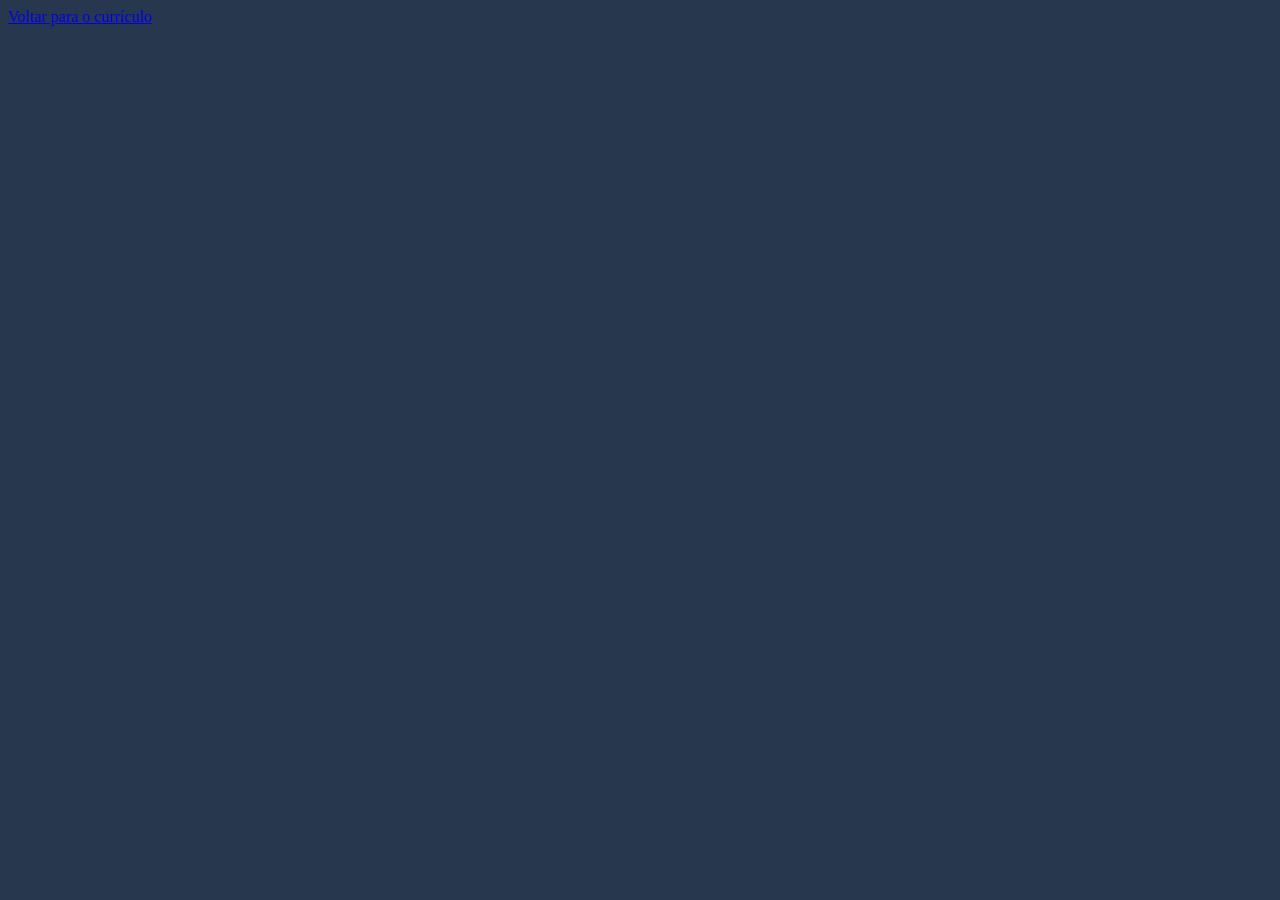
==== experiencia.html @ 874d41bb "Add files via upload" ====
<!DOCTYPE html>
<html lang="en">
<head>
    <meta charset="UTF-8">
    <meta name="viewport" content="width=device-width, initial-scale=1.0">
    <title>Curriculo-Experiências</title>
    <link rel="stylesheet" href="style2.css">
    <link rel="shortcut icon" href="imagens/favicon.ico" type="image/x-icon">
</head>
<body>
    <a href="index.html">Voltar para o currículo</a>
</body>
</html>
---- style2.css ----
body {
    background-color: #27374D;
    padding: 0%;
    border: 0%;
}
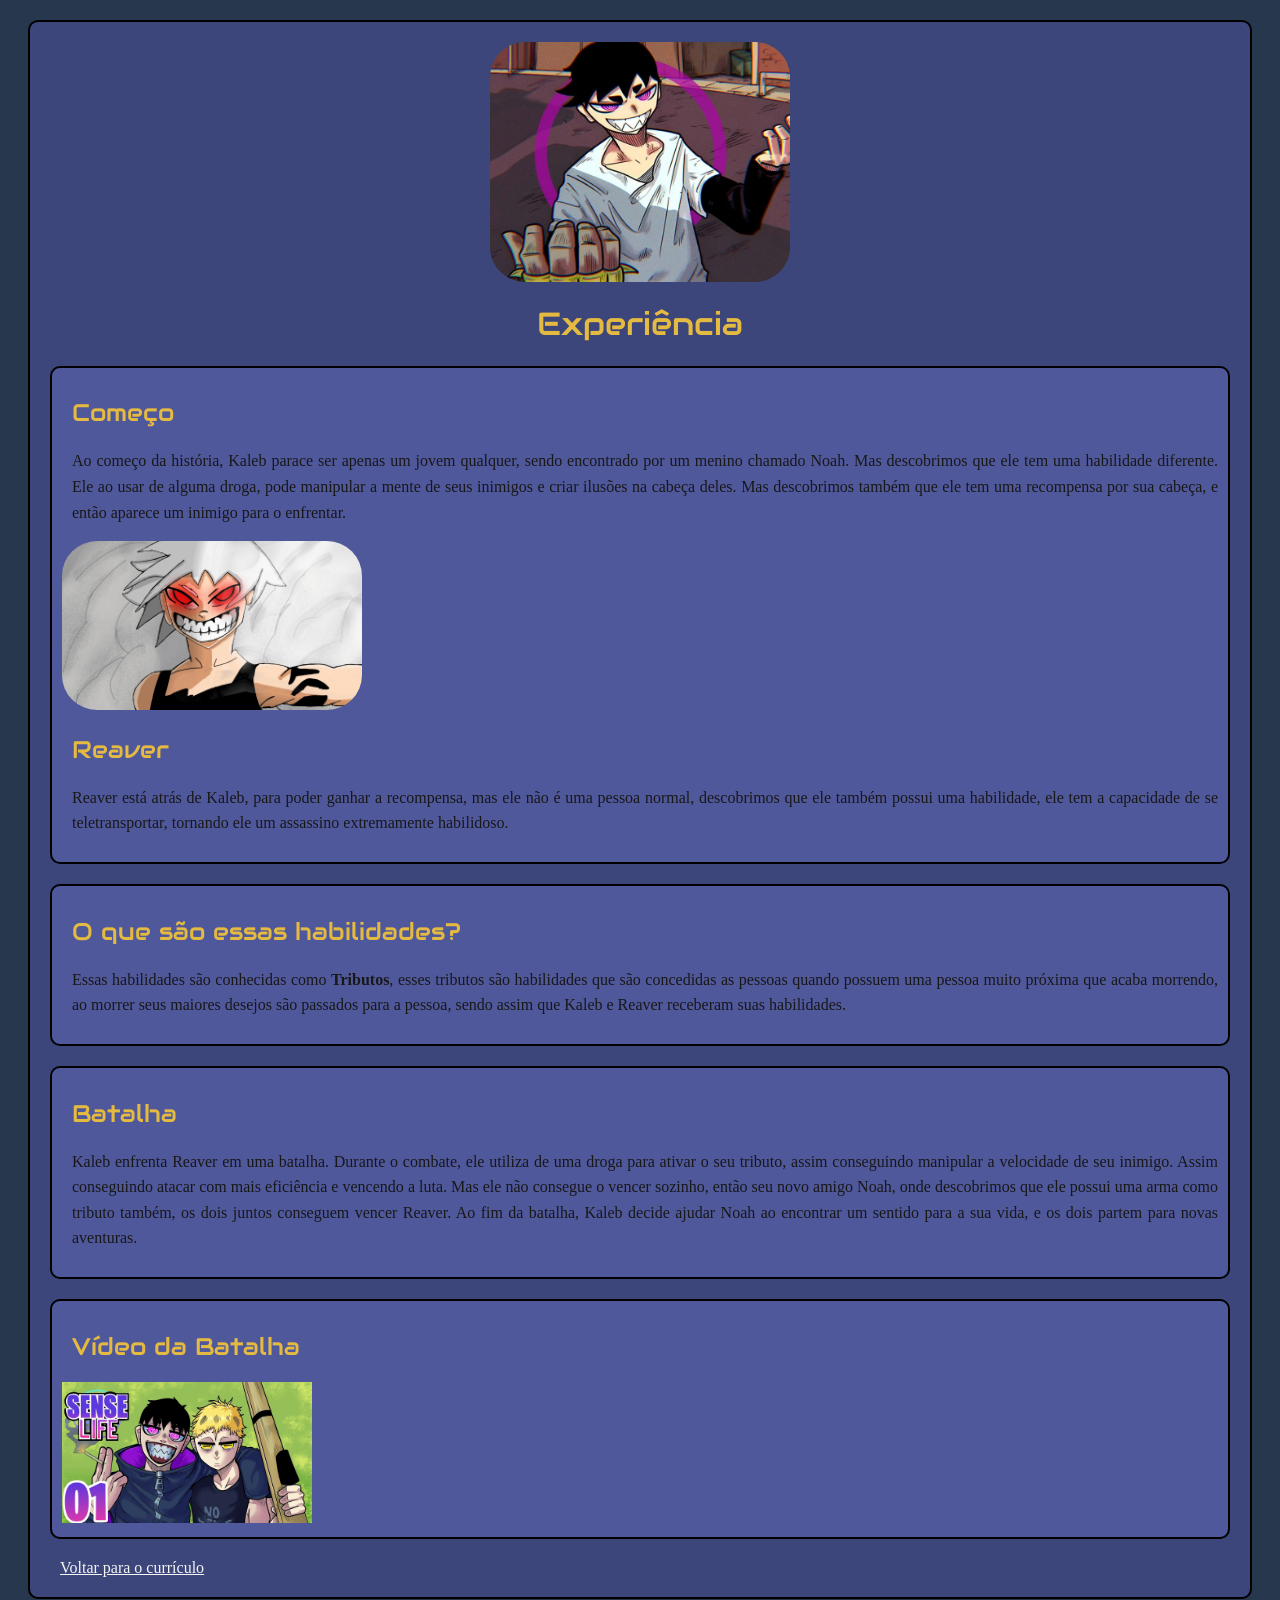
==== commit bcd6555b: "Add files via upload" ====
--- a/experiencia.html
+++ b/experiencia.html
@@ -1,13 +1,75 @@
 <!DOCTYPE html>
 <html lang="en">
+
 <head>
     <meta charset="UTF-8">
     <meta name="viewport" content="width=device-width, initial-scale=1.0">
     <title>Curriculo-Experiências</title>
     <link rel="stylesheet" href="style2.css">
     <link rel="shortcut icon" href="imagens/favicon.ico" type="image/x-icon">
+    <link rel="preconnect" href="https://fonts.googleapis.com">
+    <link rel="preconnect" href="https://fonts.gstatic.com" crossorigin>
+    <link href="https://fonts.googleapis.com/css2?family=Audiowide&family=Caveat:wght@400..700&display=swap"
+        rel="stylesheet">
 </head>
+
 <body>
-    <a href="index.html">Voltar para o currículo</a>
+
+    <div class="Principal_Experiencia">
+
+        <main>
+            <img class="img_exp" src="imagens/kaleb.jpg" alt="">
+            <h1 class="nome_inicio">Experiência</h1>
+        </main>
+
+        <section class="conjuntos">
+            <h2>Começo</h2>
+            <p>
+                Ao começo da história, Kaleb parace ser apenas um jovem qualquer, sendo encontrado por um menino chamado Noah. Mas descobrimos que ele tem uma habilidade diferente. Ele ao usar de alguma droga, pode manipular a mente de seus inimigos e criar ilusões na cabeça deles. Mas descobrimos também que ele tem uma recompensa por sua cabeça, e então aparece um inimigo para o enfrentar.
+            </p>
+
+            <img class="img_exp" src="imagens/reaver.jpg" alt="">
+
+            <h2>
+                Reaver
+            </h2>
+
+            <p>
+                Reaver está atrás de Kaleb, para poder ganhar a recompensa, mas ele não é uma pessoa normal, descobrimos que ele também possui uma habilidade, ele tem a capacidade de se teletransportar, tornando ele um assassino extremamente habilidoso.
+            </p>
+
+        </section>
+
+        <section class="conjuntos">
+            <h2>
+                O que são essas habilidades?
+            </h2>
+
+            <p>
+                Essas habilidades são conhecidas como <strong>Tributos</strong>, esses tributos são habilidades que são concedidas as pessoas quando possuem uma pessoa muito próxima que acaba morrendo, ao morrer seus maiores desejos são passados para a pessoa, sendo assim que Kaleb e Reaver receberam suas habilidades.
+            </p>
+
+        </section>
+
+        <section class="conjuntos">
+            <h2>
+                Batalha
+            </h2>
+            <p>
+                Kaleb enfrenta Reaver em uma batalha. Durante o combate, ele utiliza de uma droga para ativar o seu tributo, assim conseguindo manipular a velocidade de seu inimigo. Assim conseguindo atacar com mais eficiência e vencendo a luta. Mas ele não consegue o vencer sozinho, então seu novo amigo Noah, onde descobrimos que ele possui uma arma como tributo também, os dois juntos conseguem vencer Reaver. Ao fim da batalha, Kaleb decide ajudar Noah ao encontrar um sentido para a sua vida, e os dois partem para novas aventuras.
+            </p>
+        </section>
+
+        <section class="conjuntos">
+            <h2>
+                Vídeo da Batalha
+            </h2>
+
+            <a href="https://www.youtube.com/watch?v=5oZBrLvqQos&t=3s" target="_blank"><img class="IMG_VIDEO" src="imagens/cap_video.jpg" alt="Ver video"></a>
+        </section>
+
+        <a class="links" href="index.html">Voltar para o currículo</a>
+    </div>
 </body>
+
 </html>
--- a/style2.css
+++ b/style2.css
@@ -2,4 +2,80 @@
     background-color: #27374D;
     padding: 0%;
     border: 0%;
+}
+
+.Principal_Experiencia {
+    border: 2px solid;
+    border-radius: 10px;
+    background-color: #3C467B;
+    margin: 20px;
+    padding: 20px;
+}
+
+.img_exp {
+    border-radius: 35px;
+    width: 300px;
+}
+
+.img_exp:hover {
+    transform: scale(1.02);
+    box-shadow: 0 0 15px #E5BA41;
+}
+
+.links {
+    text-align: justify;
+    color: whitesmoke;
+    padding-left: 10px;
+    border: auto;
+}
+
+.links:hover {
+    color: #E5BA41;
+}
+
+.nome_inicio {
+    font-family: "Audiowide", sans-serif;
+    font-weight: 400;
+    font-style: normal;
+    color: #E5BA41;
+}
+
+main {
+    display: flex;
+    flex-direction: column;
+    align-items: center;
+}
+
+h2 {
+    font-family: "Audiowide", sans-serif;
+    font-weight: 400;
+    font-style: normal;
+    padding-left: 10px;
+    color: #E5BA41;
+
+}
+
+.conjuntos {
+    border: 2px solid;
+    border-radius: 10px;
+    background-color: #50589C;
+    margin-bottom: 20px;
+    padding: 10px;
+}
+
+.conjuntos:hover {
+    transform: scale(1.02);
+    box-shadow: 0 0 15px #E5BA41;
+}
+
+p {
+    text-align: justify;
+    padding-left: 10px;
+    line-height: 1.6;
+    color: rgb(24, 24, 24);
+
+}
+
+.IMG_VIDEO {
+    width: 250px;
 }
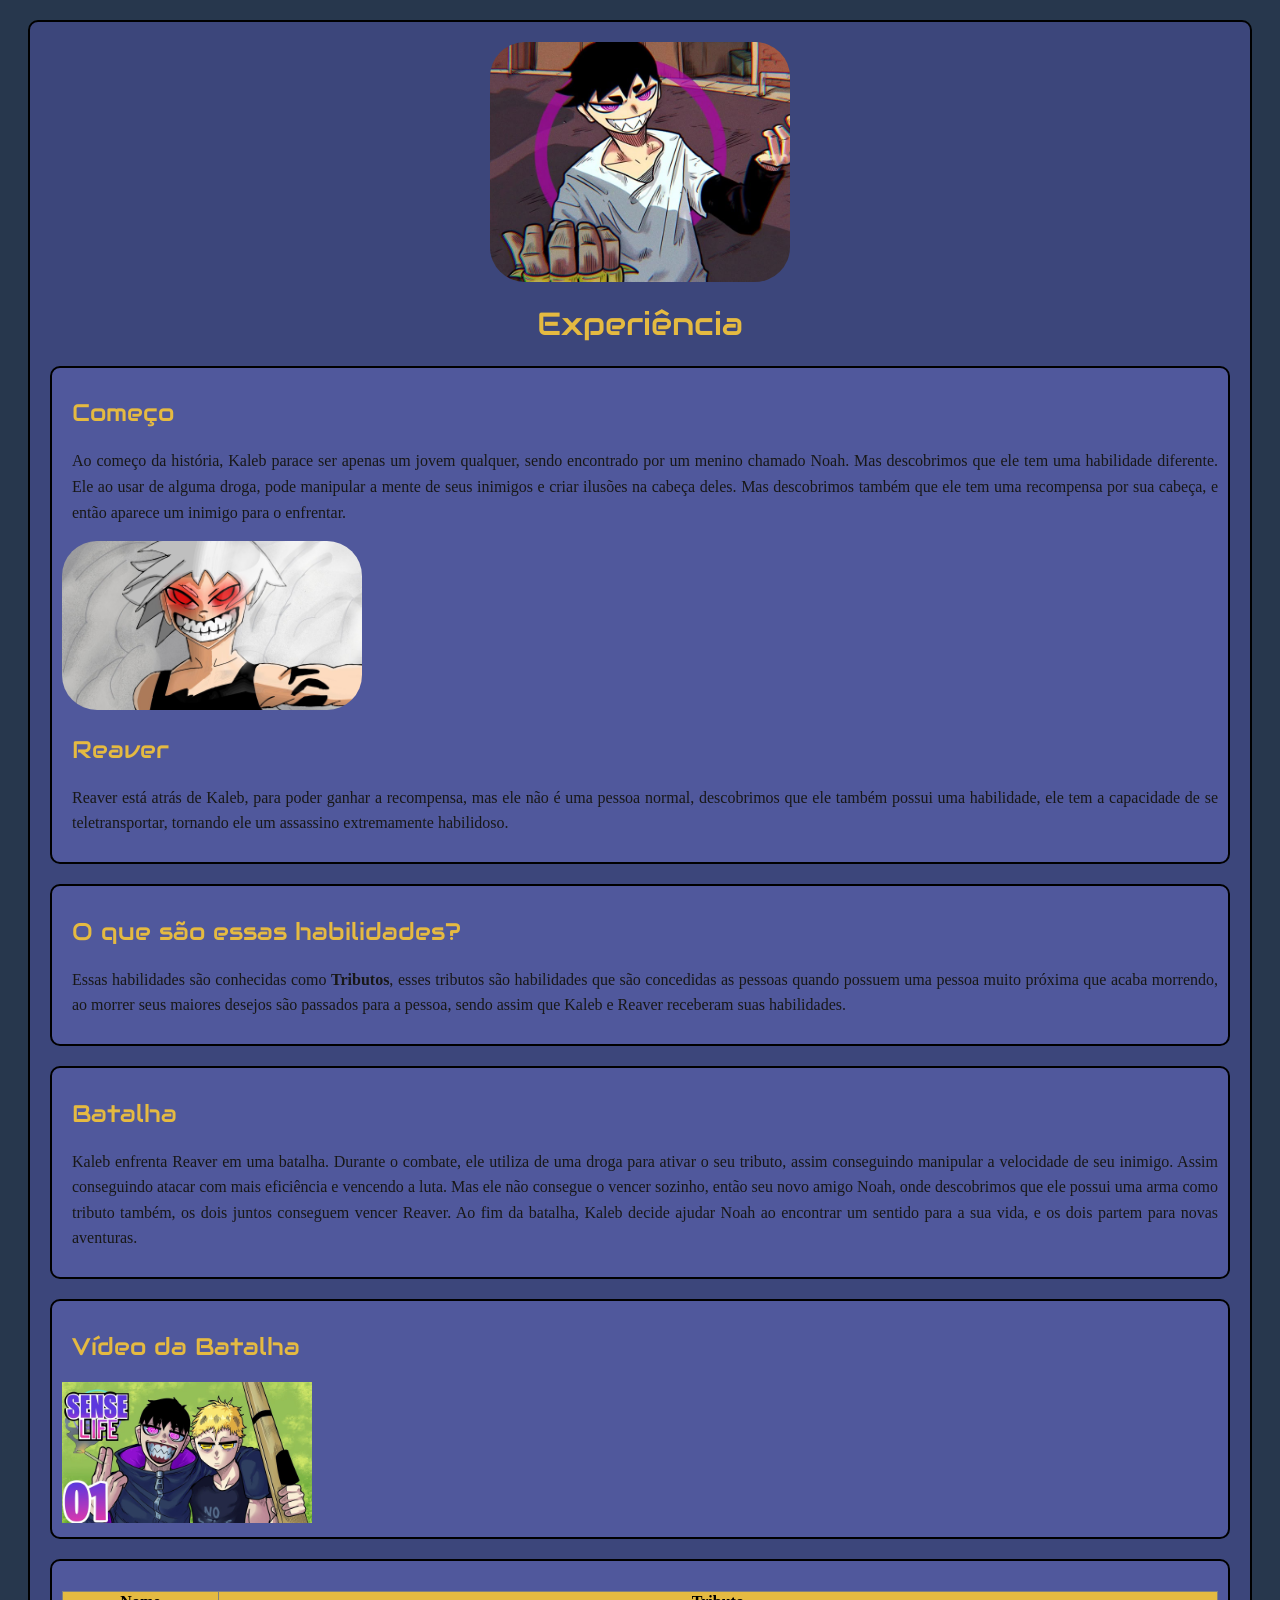
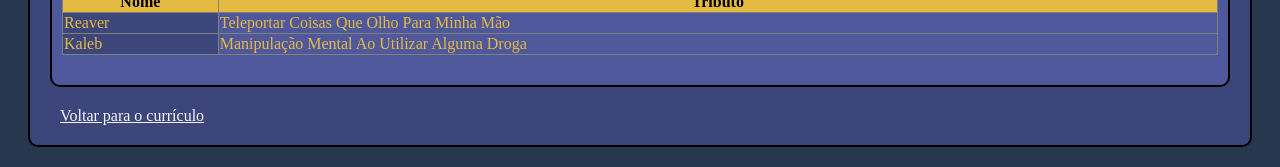
==== commit 3cb690f9: "Add files via upload" ====
--- a/experiencia.html
+++ b/experiencia.html
@@ -25,7 +25,10 @@
         <section class="conjuntos">
             <h2>Começo</h2>
             <p>
-                Ao começo da história, Kaleb parace ser apenas um jovem qualquer, sendo encontrado por um menino chamado Noah. Mas descobrimos que ele tem uma habilidade diferente. Ele ao usar de alguma droga, pode manipular a mente de seus inimigos e criar ilusões na cabeça deles. Mas descobrimos também que ele tem uma recompensa por sua cabeça, e então aparece um inimigo para o enfrentar.
+                Ao começo da história, Kaleb parace ser apenas um jovem qualquer, sendo encontrado por um menino chamado
+                Noah. Mas descobrimos que ele tem uma habilidade diferente. Ele ao usar de alguma droga, pode manipular
+                a mente de seus inimigos e criar ilusões na cabeça deles. Mas descobrimos também que ele tem uma
+                recompensa por sua cabeça, e então aparece um inimigo para o enfrentar.
             </p>
 
             <img class="img_exp" src="imagens/reaver.jpg" alt="">
@@ -35,7 +38,9 @@
             </h2>
 
             <p>
-                Reaver está atrás de Kaleb, para poder ganhar a recompensa, mas ele não é uma pessoa normal, descobrimos que ele também possui uma habilidade, ele tem a capacidade de se teletransportar, tornando ele um assassino extremamente habilidoso.
+                Reaver está atrás de Kaleb, para poder ganhar a recompensa, mas ele não é uma pessoa normal, descobrimos
+                que ele também possui uma habilidade, ele tem a capacidade de se teletransportar, tornando ele um
+                assassino extremamente habilidoso.
             </p>
 
         </section>
@@ -46,7 +51,9 @@
             </h2>
 
             <p>
-                Essas habilidades são conhecidas como <strong>Tributos</strong>, esses tributos são habilidades que são concedidas as pessoas quando possuem uma pessoa muito próxima que acaba morrendo, ao morrer seus maiores desejos são passados para a pessoa, sendo assim que Kaleb e Reaver receberam suas habilidades.
+                Essas habilidades são conhecidas como <strong>Tributos</strong>, esses tributos são habilidades que são
+                concedidas as pessoas quando possuem uma pessoa muito próxima que acaba morrendo, ao morrer seus maiores
+                desejos são passados para a pessoa, sendo assim que Kaleb e Reaver receberam suas habilidades.
             </p>
 
         </section>
@@ -56,7 +63,12 @@
                 Batalha
             </h2>
             <p>
-                Kaleb enfrenta Reaver em uma batalha. Durante o combate, ele utiliza de uma droga para ativar o seu tributo, assim conseguindo manipular a velocidade de seu inimigo. Assim conseguindo atacar com mais eficiência e vencendo a luta. Mas ele não consegue o vencer sozinho, então seu novo amigo Noah, onde descobrimos que ele possui uma arma como tributo também, os dois juntos conseguem vencer Reaver. Ao fim da batalha, Kaleb decide ajudar Noah ao encontrar um sentido para a sua vida, e os dois partem para novas aventuras.
+                Kaleb enfrenta Reaver em uma batalha. Durante o combate, ele utiliza de uma droga para ativar o seu
+                tributo, assim conseguindo manipular a velocidade de seu inimigo. Assim conseguindo atacar com mais
+                eficiência e vencendo a luta. Mas ele não consegue o vencer sozinho, então seu novo amigo Noah, onde
+                descobrimos que ele possui uma arma como tributo também, os dois juntos conseguem vencer Reaver. Ao fim
+                da batalha, Kaleb decide ajudar Noah ao encontrar um sentido para a sua vida, e os dois partem para
+                novas aventuras.
             </p>
         </section>
 
@@ -65,7 +77,25 @@
                 Vídeo da Batalha
             </h2>
 
-            <a href="https://www.youtube.com/watch?v=5oZBrLvqQos&t=3s" target="_blank"><img class="IMG_VIDEO" src="imagens/cap_video.jpg" alt="Ver video"></a>
+            <a href="https://www.youtube.com/watch?v=5oZBrLvqQos&t=3s" target="_blank"><img class="IMG_VIDEO"
+                    src="imagens/cap_video.jpg" alt="Ver video"></a>
+        </section>
+
+        <section class="conjuntos">
+            <table class="table" border="1">
+                <tr>
+                    <th>Nome</th>
+                    <th>Tributo</th>
+                </tr>
+                <tr>
+                    <td class="nomexinho">Reaver</td>
+                    <td>Teleportar Coisas Que Olho Para Minha Mão</td>
+                </tr>
+                <tr>
+                    <td class="nomexinho">Kaleb</td>
+                    <td>Manipulação Mental Ao Utilizar Alguma Droga</td>
+                </tr>
+            </table>
         </section>
 
         <a class="links" href="index.html">Voltar para o currículo</a>
--- a/style2.css
+++ b/style2.css
@@ -78,4 +78,23 @@
 
 .IMG_VIDEO {
     width: 250px;
-}+}
+
+table {
+    width: 100%;
+    margin: 20px auto;
+    border-collapse: collapse;
+    color: #E5BA41;
+}
+th {
+    color: black;
+    background-color: #E5BA41;
+}
+
+.nomexinho {
+    background-color: #3C467B;
+}
+table:hover {
+    transform: scale(1.02);
+    box-shadow: 0 0 15px #E5BA41;
+}
